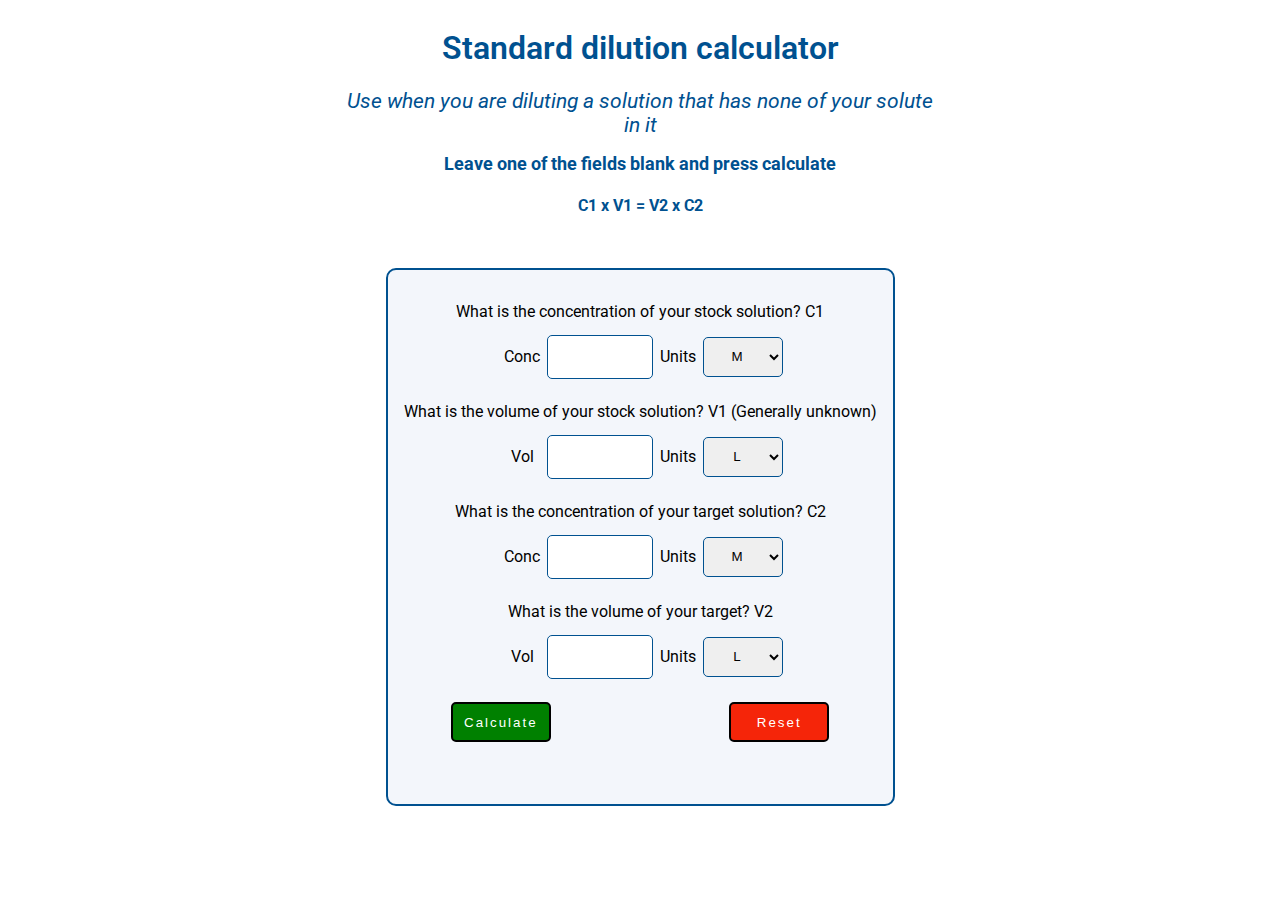
==== sub_pages/01_buffers/01_c1v1_dilution/c1_v1.html @ 2127e7d0 "Re-index subpages" ====
<!DOCTYPE html>
<html lang="en">

    <head>
        <meta charset="UTF-8">
        <meta name="viewport" content="width=device-width, initial-scale=1.0">
        <title>Modified buffer dilution calculator</title>
        <link rel="preconnect" href="https://fonts.googleapis.com">
        <link rel="preconnect" href="https://fonts.gstatic.com" crossorigin>
        <link href="https://fonts.googleapis.com/css2?family=Roboto:wght@400;700&display=swap" rel="stylesheet">
        <link rel="stylesheet" href="styles.css">
    </head>

    <body>

        <main class="flex-container">
            <div class="heading-section">
                <h1>Standard dilution calculator</h1>
                <h2>Use when you are diluting a solution that has none of your solute in it</h2>
                <h3>Leave one of the fields blank and press calculate</h3>
                <h4>C1 x V1 = V2 x C2</h4>

            </div>
            <div class="form-card">
                <form action="#" id="form" autocomplete="off">

                    <div class="form-block">
                        <label class="form-block-first-label" for="c1">What is the concentration of your stock solution?
                            C1</label>
                        <div class="input-block">
                            <!-- <p>Conc</p> -->
                            <label for="c1" class="inline-label">Conc</label>
                            <input type="text" id="c1" name="c1">
                            <p>Units</p>
                            <select name="c1units" id="c1units">
                                <!-- <option value="" disabled selected hidden>Choose units</option> -->
                                <option value="M" selected>M</option>
                                <option value="mM">mM</option>
                                <option value="uM">uM</option>

                            </select>
                        </div>
                    </div>

                    <div class="form-block">
                        <label class="form-block-first-label" for="v1">What is the volume of your stock solution? V1
                            (Generally unknown)</label>
                        <div class="input-block">
                            <label for="v1" class="inline-label">Vol </label>
                            <!-- <p>Vol</p> -->
                            <input type="text" id="v1" name="v1">
                            <p>Units</p>
                            <select name="v1units" id="v1units">
                                <!-- <option value="" disabled selected hidden>Choose units</option> -->
                                <option value="L" selected>L</option>
                                <option value="mL">mL</option>
                                <option value="uL">uL</option>


                            </select>
                        </div>
                    </div>
                    <div class="form-block">
                        <label class="form-block-first-label" for="c2">What is the concentration of your target
                            solution?
                            C2</label>
                        <div class="input-block">
                            <!-- <p>Conc</p> -->
                            <label for="c2" class="inline-label">Conc</label>
                            <input type="text" id="c2" name="c2">
                            <p>Units</p>
                            <select name="c2units" id="c2units">
                                <!-- <option value="" disabled selected hidden>Choose units</option> -->
                                <option value="M" selected>M</option>
                                <option value="mM">mM</option>
                                <option value="uM">uM</option>

                            </select>
                        </div>
                    </div>

                    <div class="form-block">
                        <label class="form-block-first-label" for="v2">What is the volume of your target? V2</label>

                        <div class="input-block">
                            <!-- <p>Vol</p> -->
                            <label for="v2" class="inline-label">Vol</label>
                            <input type="text" id="v2" name="v2">
                            <p>Units</p>
                            <select name="v2units" id="v2units">
                                <!-- <option value="" disabled selected hidden>Choose units</option> -->
                                <option value="L" selected>L</option>
                                <option value="mL">mL</option>
                                <option value="uL">uL</option>

                            </select>
                        </div>
                    </div>

                    <div class="button-block">
                        <button type="submit" id="calculate" name="calculate">Calculate</button>
                        <!-- <button id="reset" name="reset">Reset</button> -->
                        <button type="reset" id="reset" name="reset">Reset</button>
                    </div>
                </form>

                <div class="answer">

                </div>
            </div>
        </main>
        <script src="c1.js"></script>
    </body>

</html>
---- sub_pages/01_buffers/01_c1v1_dilution/styles.css ----
body {
    /* background-color: #add8e6; */
    font-family: 'Roboto', sans-serif;
    /* background-color: #f3f3f3; */
}

h1 {
    /* color: black; */
    font-weight: 600;
}

h2 {
    font-weight: 400;
    font-style: italic;
    font-size: 1.3rem;
}

h3 {
    font-size: 1.1rem;
}

.flex-container {
    min-height: 100vh;
    display: flex;
    align-items: center;
    /* justify-content: center; */
    flex-direction: column;
    text-align: center;
}

.heading-section {
    max-width: 600px;
    color: #005190;
}

.form-card {
    /* min-width: 600px;
    max-width: 600px; */
    margin: 2rem auto;
    max-width: 600px;
    padding: 0.75rem 1rem;
    border: 2px solid #005190;
    border-radius: 10px;
    /* background-color: #f4f4f4; */
    box-sizing: border-box;
    background-color: #f3f6fb;
    /* box-shadow: 0 2px 40px rgba(0, 0, 0, 0.2); */


}

.form-block {
    margin: 20px 0;
    /* color: white; */
    display: flex;
    flex-direction: column;
    align-items: center;
    justify-content: center;
}

.form-block .form-block-first-label {
    display: block;
    /* color: red; */
}

.form-block p,
.form-block .inline-label {
    width: 50px;
}


.form-block .input-block {
    display: flex;
    align-items: center;
    justify-content: space-between;

    margin-top: 10px;
}

.form-block .input-block input {
    /* margin-top: 10px; */
    width: 100px;
    border: 1px solid #005190;
    border-radius: 5px;
    height: 40px;
    text-align: center;
}

.form-block .input-block select {
    border: none;
    border-radius: 5px;
    border: 1px solid #005190;
    height: 40px;
    text-align: center;
    width: 80px;
}

.button-block {
    display: flex;
    flex-direction: row;
    justify-content: space-between;
    margin: 20px auto;
    max-width: 80%;

}

.button-block button {

    width: 100px;
    height: 40px;
    border: 2px solid black;
    border-radius: 5px;
    color: #fff;
    background-color: none;

}

.button-block button:hover {
    cursor: pointer;
    opacity: 0.9;
}

.button-block #calculate {
    background-color: green;
    color: white;
    letter-spacing: 2px;
}

.button-block #reset {
    background-color: #f52509;
    color: white;
    letter-spacing: 2px;
}

.answer {
    min-height: 30px;
}

.answer_span {
    font-weight: bold;
    text-decoration: underline;
    color: green;
}

/* media queries */
@media only screen and (max-width: 600px) {
    .form-card {
        margin: 1rem 0 2rem;
        padding: 0.75rem 10px 1.5rem;
    }
}
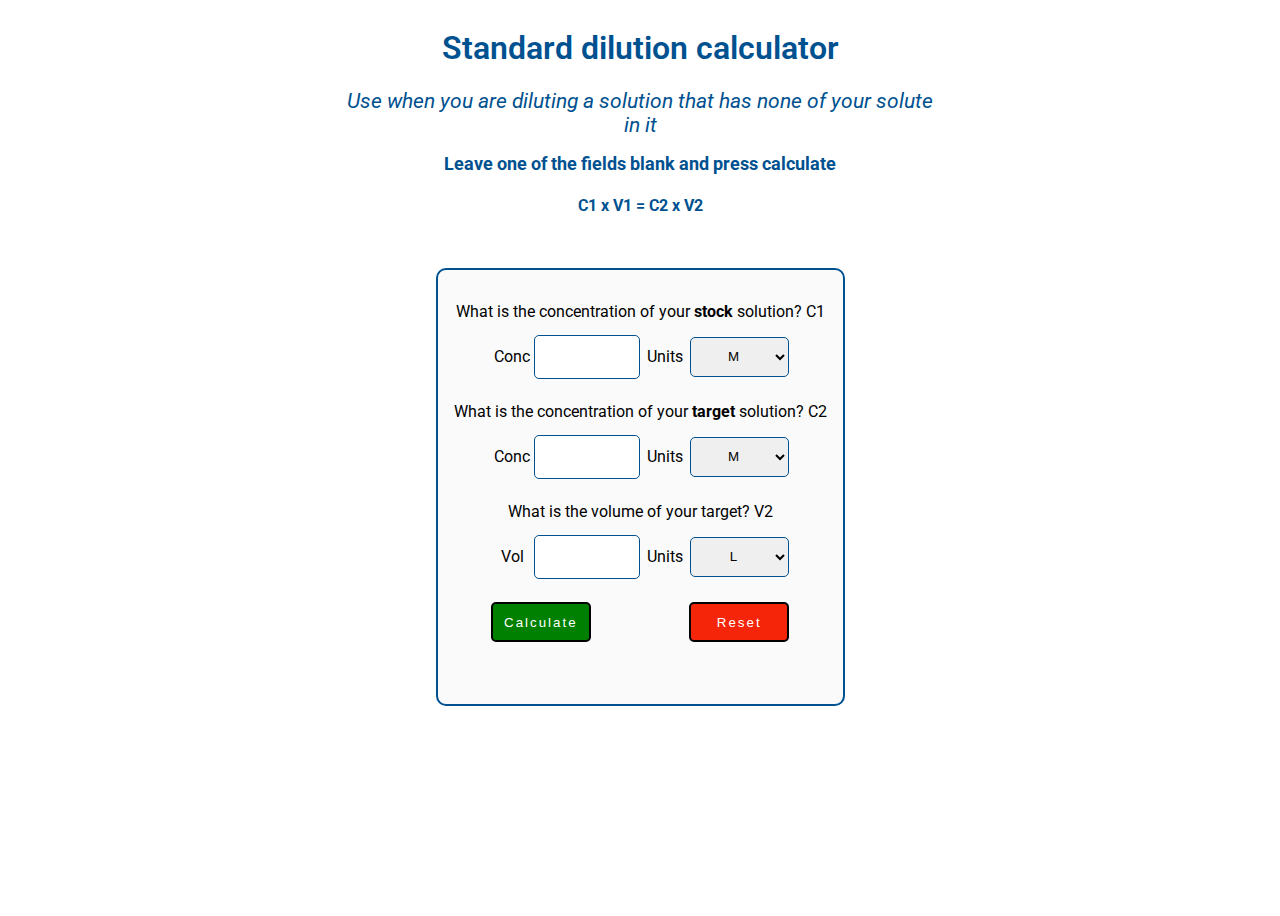
==== commit 724d0595: "update c1v1 calculator" ====
--- a/sub_pages/01_buffers/01_c1v1_dilution/c1_v1.html
+++ b/sub_pages/01_buffers/01_c1v1_dilution/c1_v1.html
@@ -4,7 +4,7 @@
     <head>
         <meta charset="UTF-8">
         <meta name="viewport" content="width=device-width, initial-scale=1.0">
-        <title>Modified buffer dilution calculator</title>
+        <title>Standard buffer dilution calculator</title>
         <link rel="preconnect" href="https://fonts.googleapis.com">
         <link rel="preconnect" href="https://fonts.gstatic.com" crossorigin>
         <link href="https://fonts.googleapis.com/css2?family=Roboto:wght@400;700&display=swap" rel="stylesheet">
@@ -18,22 +18,28 @@
                 <h1>Standard dilution calculator</h1>
                 <h2>Use when you are diluting a solution that has none of your solute in it</h2>
                 <h3>Leave one of the fields blank and press calculate</h3>
-                <h4>C1 x V1 = V2 x C2</h4>
+                <h4>C1 x V1 = C2 x V2</h4>
 
             </div>
             <div class="form-card">
-                <form action="#" id="form" autocomplete="off">
 
-                    <div class="form-block">
-                        <label class="form-block-first-label" for="c1">What is the concentration of your stock solution?
-                            C1</label>
-                        <div class="input-block">
-                            <!-- <p>Conc</p> -->
+
+                <div class="form-block">
+                    <label class="form-block-first-label" for="c1">What is the concentration of your
+                        <strong>stock</strong> solution?
+                        C1</label>
+                    <div class="input-block">
+
+
+                        <div class="input-block-item">
                             <label for="c1" class="inline-label">Conc</label>
-                            <input type="text" id="c1" name="c1">
+                            <input type="number" id="c1" name="c1" step="any" autocomplete="off">
+                        </div>
+
+                        <div class="input-block-item">
                             <p>Units</p>
                             <select name="c1units" id="c1units">
-                                <!-- <option value="" disabled selected hidden>Choose units</option> -->
+
                                 <option value="M" selected>M</option>
                                 <option value="mM">mM</option>
                                 <option value="uM">uM</option>
@@ -41,36 +47,25 @@
                             </select>
                         </div>
                     </div>
-
-                    <div class="form-block">
-                        <label class="form-block-first-label" for="v1">What is the volume of your stock solution? V1
-                            (Generally unknown)</label>
-                        <div class="input-block">
-                            <label for="v1" class="inline-label">Vol </label>
-                            <!-- <p>Vol</p> -->
-                            <input type="text" id="v1" name="v1">
-                            <p>Units</p>
-                            <select name="v1units" id="v1units">
-                                <!-- <option value="" disabled selected hidden>Choose units</option> -->
-                                <option value="L" selected>L</option>
-                                <option value="mL">mL</option>
-                                <option value="uL">uL</option>
+                </div>
 
 
-                            </select>
+                <div class="form-block">
+                    <label class="form-block-first-label" for="c2">What is the concentration of your
+                        <strong>target</strong>
+                        solution?
+                        C2</label>
+                    <div class="input-block">
+
+                        <div class="input-block-item">
+                            <label for="c2" class="inline-label">Conc</label>
+                            <input type="number" id="c2" name="c2" step="any" autocomplete="off">
                         </div>
-                    </div>
-                    <div class="form-block">
-                        <label class="form-block-first-label" for="c2">What is the concentration of your target
-                            solution?
-                            C2</label>
-                        <div class="input-block">
-                            <!-- <p>Conc</p> -->
-                            <label for="c2" class="inline-label">Conc</label>
-                            <input type="text" id="c2" name="c2">
+
+                        <div class="input-block-item">
                             <p>Units</p>
                             <select name="c2units" id="c2units">
-                                <!-- <option value="" disabled selected hidden>Choose units</option> -->
+
                                 <option value="M" selected>M</option>
                                 <option value="mM">mM</option>
                                 <option value="uM">uM</option>
@@ -78,17 +73,21 @@
                             </select>
                         </div>
                     </div>
+                </div>
 
-                    <div class="form-block">
-                        <label class="form-block-first-label" for="v2">What is the volume of your target? V2</label>
+                <div class="form-block">
+                    <label class="form-block-first-label" for="v2">What is the volume of your target? V2</label>
 
-                        <div class="input-block">
-                            <!-- <p>Vol</p> -->
+                    <div class="input-block">
+
+                        <div class="input-block-item">
                             <label for="v2" class="inline-label">Vol</label>
-                            <input type="text" id="v2" name="v2">
+                            <input type="number" id="v2" name="v2" step="any" autocomplete="off">
+                        </div>
+                        <div class="input-block-item">
                             <p>Units</p>
                             <select name="v2units" id="v2units">
-                                <!-- <option value="" disabled selected hidden>Choose units</option> -->
+
                                 <option value="L" selected>L</option>
                                 <option value="mL">mL</option>
                                 <option value="uL">uL</option>
@@ -96,20 +95,21 @@
                             </select>
                         </div>
                     </div>
+                </div>
 
-                    <div class="button-block">
-                        <button type="submit" id="calculate" name="calculate">Calculate</button>
-                        <!-- <button id="reset" name="reset">Reset</button> -->
-                        <button type="reset" id="reset" name="reset">Reset</button>
-                    </div>
-                </form>
+                <div class="button-block">
+                    <button id="calculate" name="calculate">Calculate</button>
+
+                    <button id="reset" name="reset">Reset</button>
+                </div>
+
 
                 <div class="answer">
 
                 </div>
             </div>
         </main>
-        <script src="c1.js"></script>
+        <script src="c1v1.js"></script>
     </body>
 
 </html>--- a/sub_pages/01_buffers/01_c1v1_dilution/styles.css
+++ b/sub_pages/01_buffers/01_c1v1_dilution/styles.css
@@ -1,6 +1,14 @@
+:root {
+    --primary: #005190;
+    --background: #fafafb;
+    --green: rgb(0, 128, 0);
+    --red: #f52509;
+}
+
 body {
     /* background-color: #add8e6; */
     font-family: 'Roboto', sans-serif;
+
     /* background-color: #f3f3f3; */
 }
 
@@ -30,21 +38,20 @@
 
 .heading-section {
     max-width: 600px;
-    color: #005190;
+    color: var(--primary);
 }
 
 .form-card {
-    /* min-width: 600px;
-    max-width: 600px; */
+
     margin: 2rem auto;
     max-width: 600px;
     padding: 0.75rem 1rem;
-    border: 2px solid #005190;
+    border: 2px solid var(--primary);
     border-radius: 10px;
-    /* background-color: #f4f4f4; */
+
     box-sizing: border-box;
-    background-color: #f3f6fb;
-    /* box-shadow: 0 2px 40px rgba(0, 0, 0, 0.2); */
+    background-color: var(--background);
+
 
 
 }
@@ -56,6 +63,10 @@
     flex-direction: column;
     align-items: center;
     justify-content: center;
+}
+
+.form-block.hidden {
+    display: none;
 }
 
 .form-block .form-block-first-label {
@@ -71,17 +82,26 @@
 
 .form-block .input-block {
     display: flex;
+    flex-wrap: wrap;
+    /* align-items: center;
+    justify-content: space-between; */
+    width: 80%;
+    margin-top: 10px;
+}
+
+.form-block .input-block .input-block-item {
+    width: 50%;
+    display: flex;
+    justify-content: space-evenly;
     align-items: center;
-    justify-content: space-between;
-
-    margin-top: 10px;
 }
 
 .form-block .input-block input {
     /* margin-top: 10px; */
     width: 100px;
-    border: 1px solid #005190;
+    border: 1px solid var(--primary);
     border-radius: 5px;
+
     height: 40px;
     text-align: center;
 }
@@ -89,10 +109,10 @@
 .form-block .input-block select {
     border: none;
     border-radius: 5px;
-    border: 1px solid #005190;
+    border: 1px solid var(--primary);
     height: 40px;
     text-align: center;
-    width: 80px;
+    width: 100px;
 }
 
 .button-block {
@@ -106,12 +126,13 @@
 
 .button-block button {
 
-    width: 100px;
+    min-width: 100px;
     height: 40px;
     border: 2px solid black;
     border-radius: 5px;
     color: #fff;
     background-color: none;
+    padding: 0 0.5rem;
 
 }
 
@@ -121,15 +142,17 @@
 }
 
 .button-block #calculate {
-    background-color: green;
+    background-color: var(--green);
     color: white;
     letter-spacing: 2px;
+
 }
 
 .button-block #reset {
-    background-color: #f52509;
+    background-color: var(--red);
     color: white;
     letter-spacing: 2px;
+
 }
 
 .answer {
@@ -139,7 +162,7 @@
 .answer_span {
     font-weight: bold;
     text-decoration: underline;
-    color: green;
+    color: var(--green);
 }
 
 /* media queries */
@@ -148,4 +171,17 @@
         margin: 1rem 0 2rem;
         padding: 0.75rem 10px 1.5rem;
     }
+
+
+}
+
+@media only screen and (max-width: 450px) {
+    .form-block .input-block {
+        flex-direction: column;
+    }
+
+    .form-block .input-block .input-block-item {
+        width: 90%;
+        margin: 0.5rem 0;
+    }
 }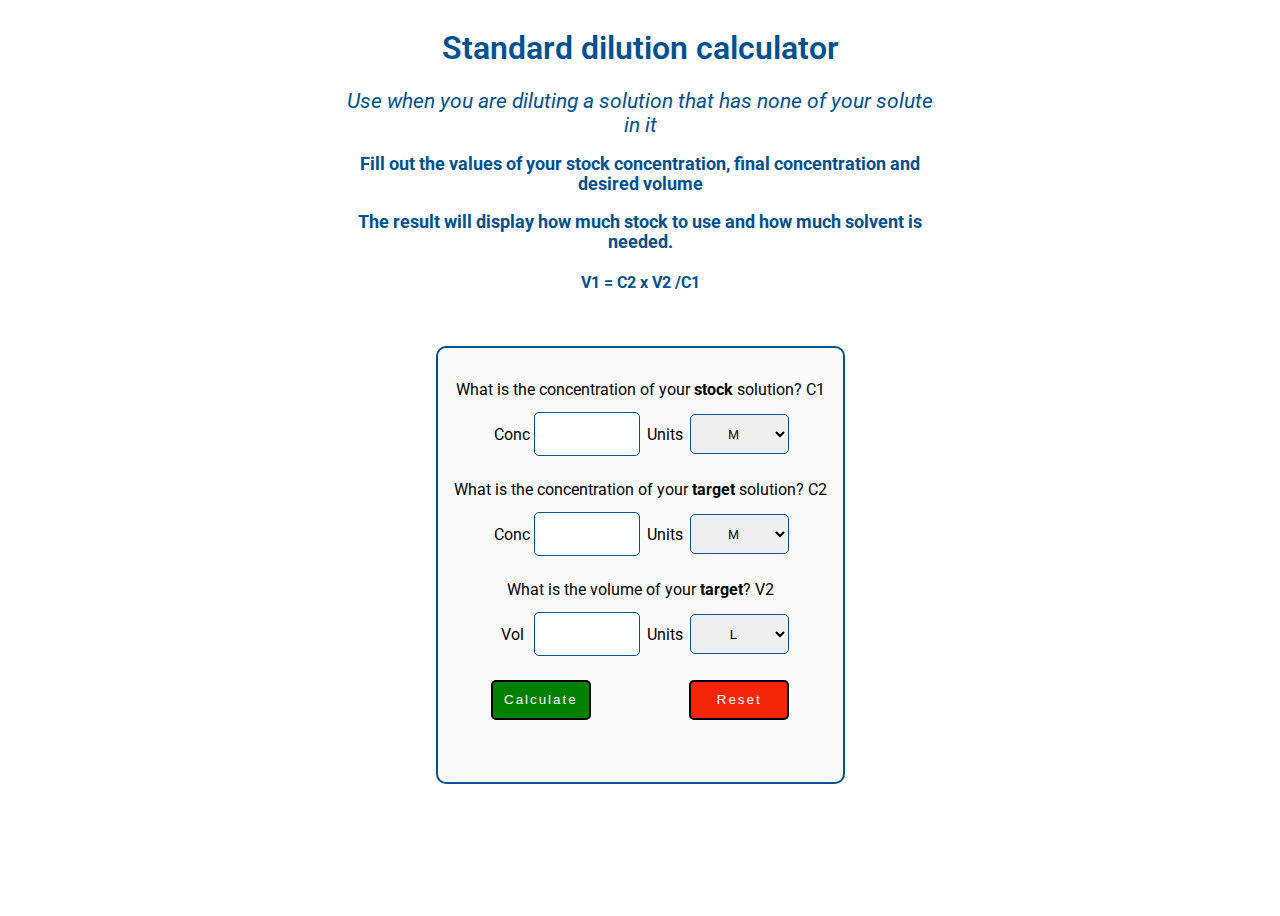
==== commit 606becb9: "update c1v1" ====
--- a/sub_pages/01_buffers/01_c1v1_dilution/c1_v1.html
+++ b/sub_pages/01_buffers/01_c1v1_dilution/c1_v1.html
@@ -17,8 +17,9 @@
             <div class="heading-section">
                 <h1>Standard dilution calculator</h1>
                 <h2>Use when you are diluting a solution that has none of your solute in it</h2>
-                <h3>Leave one of the fields blank and press calculate</h3>
-                <h4>C1 x V1 = C2 x V2</h4>
+                <h3>Fill out the values of your stock concentration, final concentration and desired volume</h3>
+                <h3>The result will display how much stock to use and how much solvent is needed.</h3>
+                <h4>V1 = C2 x V2 /C1</h4>
 
             </div>
             <div class="form-card">
@@ -76,7 +77,8 @@
                 </div>
 
                 <div class="form-block">
-                    <label class="form-block-first-label" for="v2">What is the volume of your target? V2</label>
+                    <label class="form-block-first-label" for="v2">What is the volume of your <strong>target</strong>?
+                        V2</label>
 
                     <div class="input-block">
 
